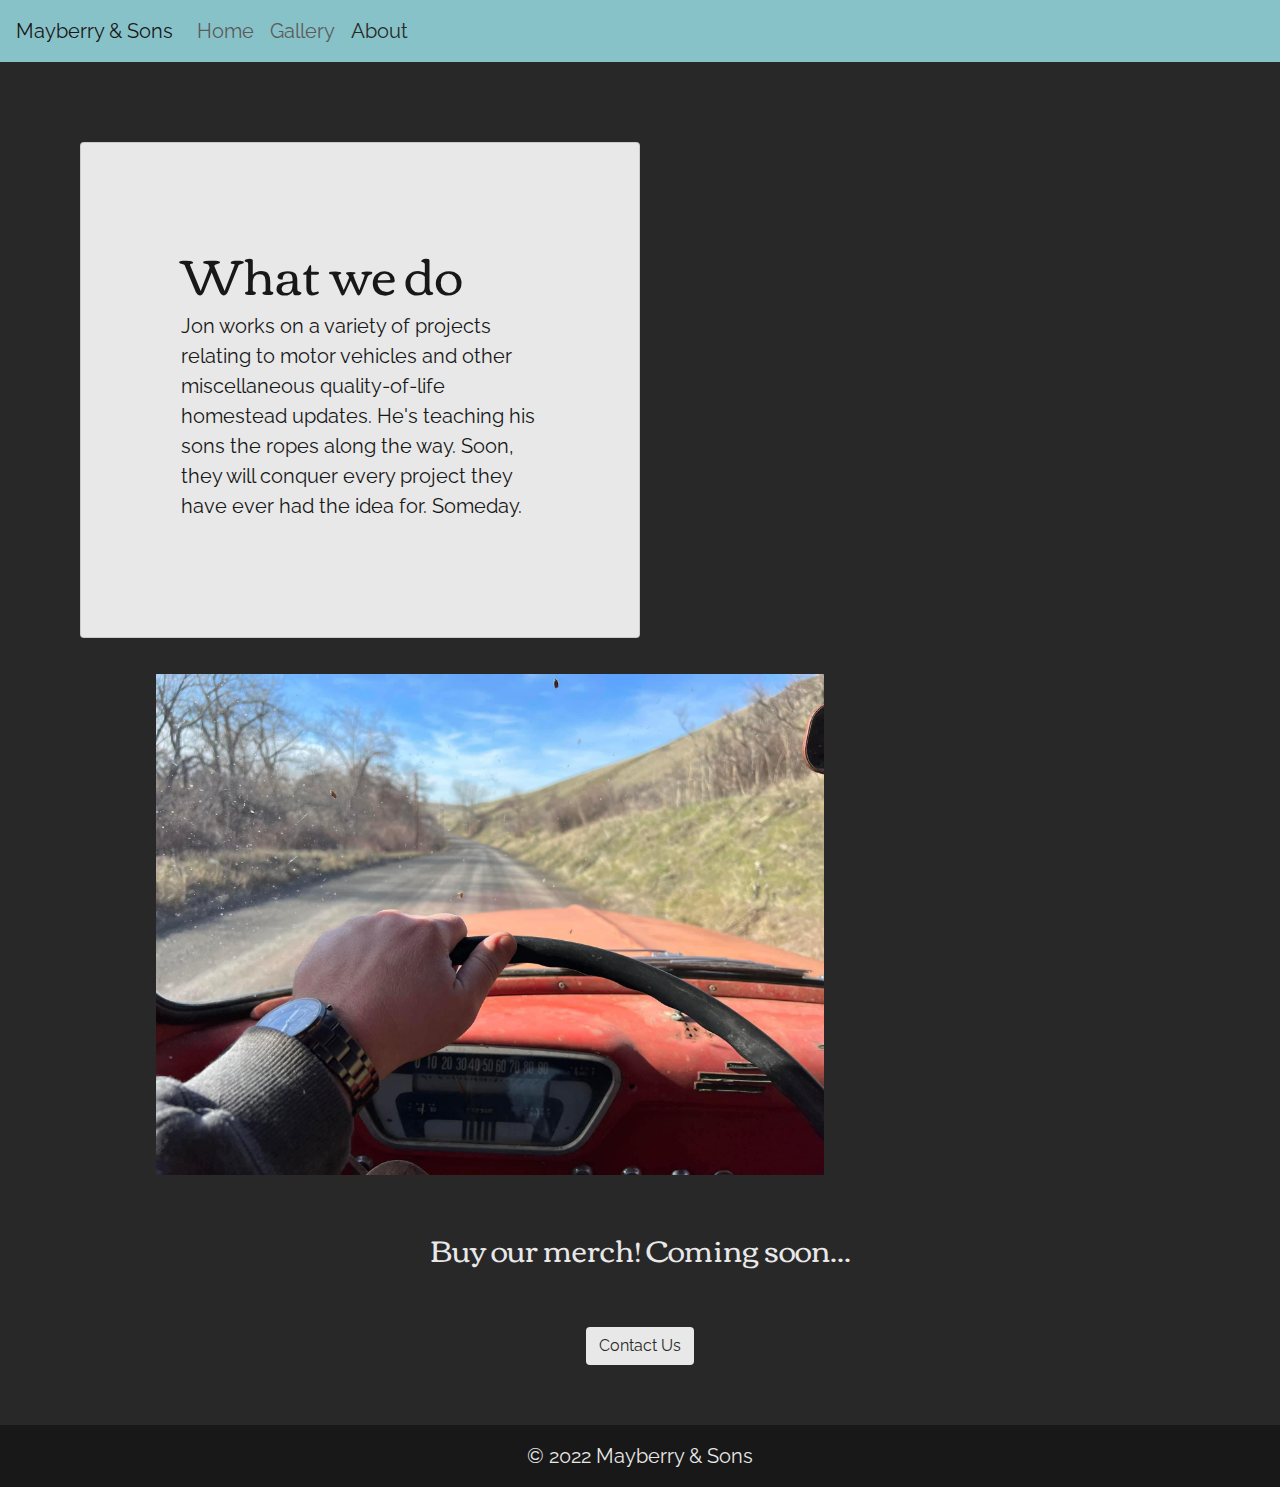
==== about.html @ cfa0da4c "general page layout" ====
<!DOCTYPE html>
<html lang="en">
<head>
  <meta charset="UTF-8">
  <meta name="viewport" content="width=device-width, initial-scale=1.0">
  <meta http-equiv="X-UA-Compatible" content="ie=edge">
	<title>Mayberry & Sons</title>
	
	<!-- bootstrap & bootstrap theme -->
	<link rel="stylesheet" href="https://stackpath.bootstrapcdn.com/bootstrap/4.3.1/css/bootstrap.min.css">
	<link rel="stylesheet" href="https://bootswatch.com/4/solar/bootstrap.min.css">

	<!-- styles -->
	<link rel="stylesheet" href="styles.css">
	<!-- font links -->
	<link rel="preconnect" href="https://fonts.googleapis.com"><link rel="preconnect" href="https://fonts.gstatic.com" crossorigin><link href="https://fonts.googleapis.com/css2?family=Alegreya+Sans+SC:wght@300&family=Berkshire+Swash&family=Corben&family=Damion&family=Diplomata+SC&family=Ewert&family=Fascinate+Inline&family=Girassol&family=Grand+Hotel&family=IM+Fell+DW+Pica+SC&family=Nerko+One&family=Playfair+Display&family=Pompiere&family=Raleway&family=Rye&family=Sancreek&family=Smokum&family=Walter+Turncoat&display=swap" rel="stylesheet">

</head>
<body>
	
	<!-- Nav -->
	<nav class="navbar navbar-expand">
		<a class="navbar-brand" href="/">Mayberry & Sons</a>
		<div class="navbar-nav">
			<a class="nav-item nav-link" href="index.html">Home</a>
			<a class="nav-item nav-link" href="gallery.html">Gallery</a>
			<a class="nav-item nav-link active" href="about.html">About</a>
		</div>
	</nav>

	<!-- About -->

	<div class="about">
		<div class="row mx-auto">
			<div class="card" style="width: 35rem">
				<div class="about-text">
					<h1>What we do</h1>
					<p>Jon works on a variety of projects relating to motor vehicles and other miscellaneous quality-of-life homestead updates. He's teaching his sons the ropes along the way. Soon, they will conquer every project they have ever had the idea for. Someday.</p>
				</div>
			</div>
			<div class="about-img">
				<img src="images/54-ford-cruisin.jpeg" class="about-img p-3" alt="54 ford">
			</div>
		</div>
		
		
		
		<!-- Shop -->

		<div class="shop">
			<h2>Buy our merch! Coming soon...</h2>
		</div>
	</div>

	

	<!-- Contact -->

	<!-- Button trigger modal -->
	<div class="modal-trigger-btn">
		<button type="button" class="btn" id="modal-trigger-btn" data-toggle="modal" data-target="#basicExampleModal">
			Contact Us
		</button>
	</div>


<!-- Modal -->
<div class="modal fade" id="basicExampleModal" tabindex="-1" role="dialog" aria-labelledby="exampleModalLabel"
  aria-hidden="true">
  <div class="modal-dialog" role="document">
    <div class="modal-content">
      <div class="modal-header">
        <h5 class="modal-title" id="exampleModalLabel">Contact Us</h5>
        <button type="button" class="close" data-dismiss="modal" aria-label="Close">
          <span aria-hidden="true">&times;</span>
        </button>
      </div>
      <div class="modal-body">
				<div class="form-group">
					<label for="name">Name:</label>
					<input type="name" class="form-control" id="name-input" placeholder="Name">
				</div>
				<div class="form-group">
					<label for="email">Email:</label>
					<input type="email" class="form-control" id="email-input" placeholder="example@gmail.com">
				</div>
				<div class="form-group">
					<label for="text-area">Message:</label>
					<textarea class="form-control" id="text-input" rows="3"></textarea>
				</div>
      </div>
      <div class="modal-footer">
        <button type="button" class="btn" data-dismiss="modal">Close</button>
        <button type="button" class="btn">Save</button>
      </div>
    </div>
  </div>
</div>

	<!-- Footer -->
	<div class="footer p-2">
		<p class="footer-copy m-2 text-center"> &copy; 2022 Mayberry & Sons</p>
	</div>

<script src="https://code.jquery.com/jquery-3.2.1.slim.min.js" integrity="sha384-KJ3o2DKtIkvYIK3UENzmM7KCkRr/rE9/Qpg6aAZGJwFDMVNA/GpGFF93hXpG5KkN" crossorigin="anonymous"></script>
<script src="https://cdn.jsdelivr.net/npm/popper.js@1.12.9/dist/umd/popper.min.js" integrity="sha384-ApNbgh9B+Y1QKtv3Rn7W3mgPxhU9K/ScQsAP7hUibX39j7fakFPskvXusvfa0b4Q" crossorigin="anonymous"></script>
<script src="https://cdn.jsdelivr.net/npm/bootstrap@4.0.0/dist/js/bootstrap.min.js" integrity="sha384-JZR6Spejh4U02d8jOt6vLEHfe/JQGiRRSQQxSfFWpi1MquVdAyjUar5+76PVCmYl" crossorigin="anonymous"></script>
	
</body>
</html>
---- styles.css ----
body {
	background-color: #282828;
	color: #181818;
	font-family: 'Raleway', sans-serif;
	/* font-family: 'Corben', cursive; */
	/* font-family: 'Damion', cursive; */
	/* font-family: 'Berkshire Swash', cursive; */
	/* font-family: 'Playfair Display', serif; */
	/* font-family: 'Alegreya Sans SC', sans-serif; */
	/* font-family: 'Diplomata SC', cursive; */
	/* font-family: 'Ewert', cursive; */
	/* font-family: 'Fascinate Inline', cursive; */
	/* font-family: 'Girassol', cursive; */
	/* font-family: 'Grand Hotel', cursive; */
	/* font-family: 'IM Fell DW Pica SC', serif; */
	/* font-family: 'Nerko One', cursive; */
	/* font-family: 'Pompiere', cursive; */
	/* font-family: 'Rye', cursive; */
	/* font-family: 'Sancreek', cursive; */
	/* font-family: 'Smokum', cursive; */
	/* font-family: 'Walter Turncoat', cursive; */
	font-size: 20px;
}
.navbar {
	background-color: #88c2c9;
}
.navbar-brand {
	color: #181818;
}
.nav-item {
	color: #5b5b5b;
}
.navbar-nav :hover {
	color: #080808;
	background-color: #7cb5bb;
	border-radius: 4px;
}
.active {
	color: #282828;
}
.hero-background-img {
	background-color: #282828;
  background-image: url("/images/scout-phase-5-scenery.jpeg");
  background-repeat: no-repeat;
  background-size: cover;
	background-position: center;
	position: relative;
  background: rgba(0, 0, 0, 0.009);
  padding-top: 200px;  
  padding-bottom: 360px;
}
.hero-background-img:after {
  content: "";
  position: absolute;
  background-image: url("images/scout-phase-5-scenery.jpeg");
  background-repeat: no-repeat;
  background-size: cover;
  background-position: center;
  top: 0;
  left: 0;
  right: 0;
  bottom: 0;
  z-index: -1;
	opacity: 0.65;
} 
.hero-text {
	font-family: 'Corben', cursive;
	background-color: #2828287a;
	color: #e8e8e8;
	border-radius: 1em;
	margin: auto;
	padding: 2em;
}
h1 {
	font-size: 50px;
}
h2 {
	font-size: 30px;
}

.carousel-item h5{
	background-color: #2828289f;
	padding: .5em;
	border-radius: 5px;
	width: max-content;
	margin: auto;
}
.footer {
	background-color: #181818;
	color: #e8e8e8;
}
.card {
	margin: 1em;
	background-color: #e8e8e8;
}
#modal-trigger-btn {
	color: #282828;
}
.btn {
	background-color: #e8e8e8;
}
.about {
	margin: 3em;
}
.about-img {
	width: 700px;
	border-radius: 8px;
	margin-left: 2em;
}
.about h1 {
	font-family: 'Corben', cursive;
}
.about-text {
	margin: 5em;
}
.shop {
	font-family: 'Corben', cursive;
	text-align: center;
	margin: 2em;
	color: #e8e8e8;
}
.modal-trigger-btn {
	display: flex;
	justify-content: center;
	align-items: center;
	margin-bottom: 3em;
}
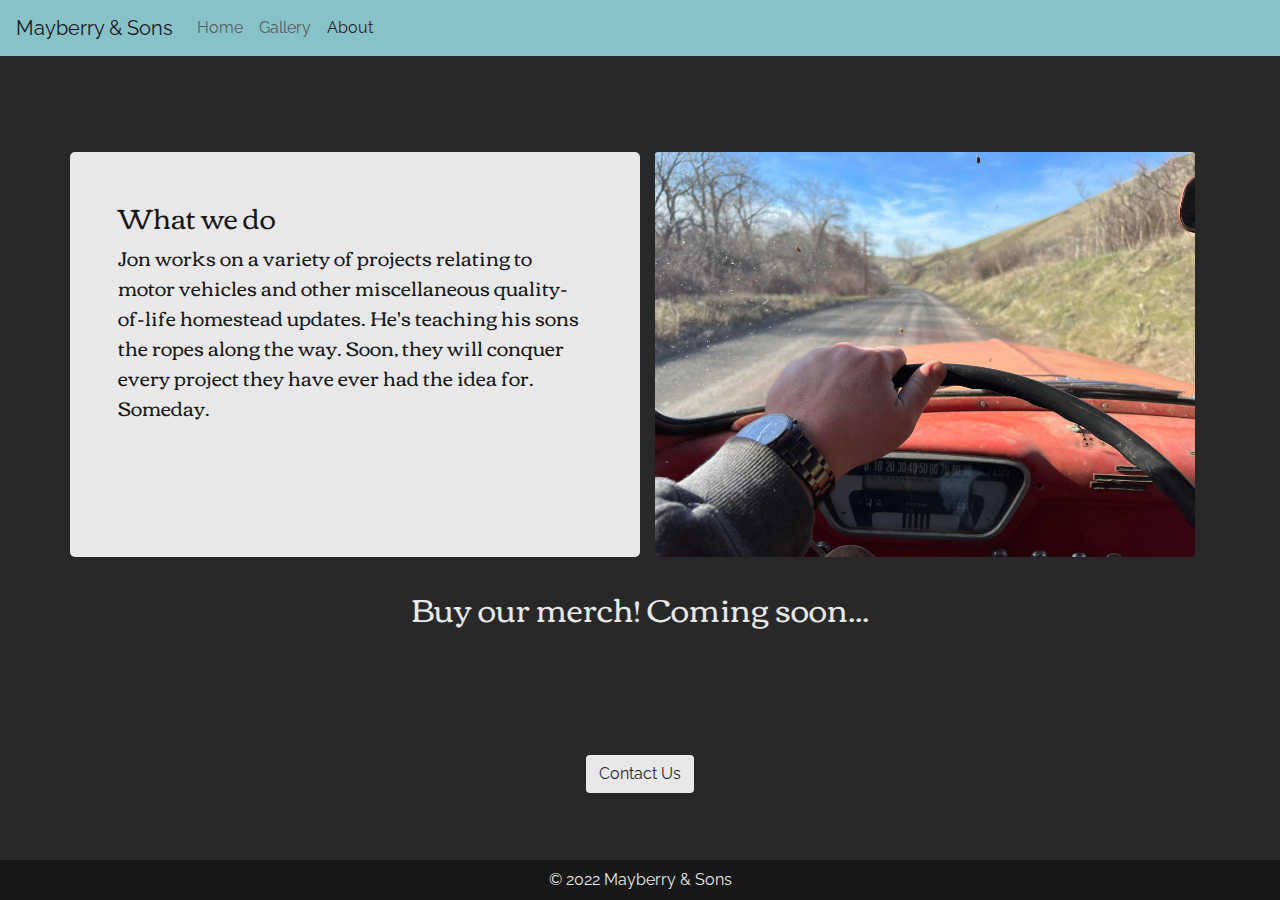
==== commit 8a86f44c: "fixed resize issues and misc" ====
--- a/about.html
+++ b/about.html
@@ -20,7 +20,7 @@
 	
 	<!-- Nav -->
 	<nav class="navbar navbar-expand">
-		<a class="navbar-brand" href="/">Mayberry & Sons</a>
+		<a class="navbar-brand" href="index.html">Mayberry & Sons</a>
 		<div class="navbar-nav">
 			<a class="nav-item nav-link" href="index.html">Home</a>
 			<a class="nav-item nav-link" href="gallery.html">Gallery</a>
@@ -29,30 +29,23 @@
 	</nav>
 
 	<!-- About -->
+	<div class="container pb-5 pt-5 mb-5 mt-5">
+		<div class="row">
+				<div class="about col-lg-6">
+						<h3 class="about-title">What we do</h3>
+						<blockquote class="blockquote">
+								<p class="mb-0">Jon works on a variety of projects relating to motor vehicles and other miscellaneous quality-of-life homestead updates. He's teaching his sons the ropes along the way. Soon, they will conquer every project they have ever had the idea for. Someday.</p>
+						</blockquote>
+				</div>
 
-	<div class="about">
-		<div class="row mx-auto">
-			<div class="card" style="width: 35rem">
-				<div class="about-text">
-					<h1>What we do</h1>
-					<p>Jon works on a variety of projects relating to motor vehicles and other miscellaneous quality-of-life homestead updates. He's teaching his sons the ropes along the way. Soon, they will conquer every project they have ever had the idea for. Someday.</p>
+				<div class="col-lg-6">
+						<img class="card-img" src="images/54-ford-cruisin.jpeg">
 				</div>
-			</div>
-			<div class="about-img">
-				<img src="images/54-ford-cruisin.jpeg" class="about-img p-3" alt="54 ford">
-			</div>
 		</div>
-		
-		
-		
-		<!-- Shop -->
-
 		<div class="shop">
 			<h2>Buy our merch! Coming soon...</h2>
 		</div>
-	</div>
-
-	
+</div>
 
 	<!-- Contact -->
 
@@ -98,8 +91,8 @@
 </div>
 
 	<!-- Footer -->
-	<div class="footer p-2">
-		<p class="footer-copy m-2 text-center"> &copy; 2022 Mayberry & Sons</p>
+	<div class="footer text-center fixed-bottom">
+		&copy; 2022 Mayberry & Sons
 	</div>
 
 <script src="https://code.jquery.com/jquery-3.2.1.slim.min.js" integrity="sha384-KJ3o2DKtIkvYIK3UENzmM7KCkRr/rE9/Qpg6aAZGJwFDMVNA/GpGFF93hXpG5KkN" crossorigin="anonymous"></script>
--- a/styles.css
+++ b/styles.css
@@ -1,4 +1,7 @@
-body {
+* {
+	margin: 0;
+}
+body{
 	background-color: #282828;
 	color: #181818;
 	font-family: 'Raleway', sans-serif;
@@ -19,8 +22,11 @@
 	/* font-family: 'Sancreek', cursive; */
 	/* font-family: 'Smokum', cursive; */
 	/* font-family: 'Walter Turncoat', cursive; */
-	font-size: 20px;
+	font-size: 1em;
+	margin: 0;
 }
+
+/* Nav */
 .navbar {
 	background-color: #88c2c9;
 }
@@ -33,65 +39,99 @@
 .navbar-nav :hover {
 	color: #080808;
 	background-color: #7cb5bb;
-	border-radius: 4px;
+	border-radius: 5px;
 }
 .active {
 	color: #282828;
+}
+
+/* Footer */
+.footer {
+	background-color: #181818;
+	color: #e8e8e8;
+	padding: .5em;
+}
+
+/* Home */
+/* #hero-card {
+	margin: 0;
+	border: none;
+	border-radius: 0;
+} */
+/* .card-img-overlay {
+	font-family: 'Corben', cursive;
+	background-color: #2828289c;
+	color: #e8e8e8;
+	border-radius: 1em;
+	margin: auto;
+	height: fit-content;
+	padding: 2em;
+} */
+#hero-title {
+	font-size: 2.8rem;
+}
+#hero-descrip {
+	font-size: 1rem;
+}
+#hero-subtitle {
+	font-size: 2rem;
 }
 .hero-background-img {
 	background-color: #282828;
   background-image: url("/images/scout-phase-5-scenery.jpeg");
   background-repeat: no-repeat;
   background-size: cover;
-	background-position: center;
+	background-position: bottom;
+	height: 90vh;
 	position: relative;
-  background: rgba(0, 0, 0, 0.009);
-  padding-top: 200px;  
-  padding-bottom: 360px;
+	margin: 0;
 }
-.hero-background-img:after {
-  content: "";
-  position: absolute;
-  background-image: url("images/scout-phase-5-scenery.jpeg");
-  background-repeat: no-repeat;
-  background-size: cover;
-  background-position: center;
-  top: 0;
-  left: 0;
-  right: 0;
-  bottom: 0;
-  z-index: -1;
-	opacity: 0.65;
-} 
 .hero-text {
 	font-family: 'Corben', cursive;
-	background-color: #2828287a;
+	background-color: #28282896;
 	color: #e8e8e8;
 	border-radius: 1em;
 	margin: auto;
 	padding: 2em;
 }
-h1 {
-	font-size: 50px;
+
+/* Gallery */
+.carousel-item img {
+	margin: 0 auto;
+	width: auto !important;
+	height: 400px;
+	max-height: 400px;
 }
-h2 {
-	font-size: 30px;
-}
-
-.carousel-item h5{
+.carousel-item h5 {
 	background-color: #2828289f;
 	padding: .5em;
 	border-radius: 5px;
 	width: max-content;
 	margin: auto;
 }
-.footer {
-	background-color: #181818;
-	color: #e8e8e8;
+.carousel-control-prev, .carousel-control-next {
+  background: #88c2c9 !important;
+  /* filter: progid: none !important;
+  filter:none !important;
+	background-image:none; */
+	border-radius: 5px;
+	margin: 4em -1em;
+  outline: 0;
+  opacity: 1;
+ }
+.card {
+	/* margin: 1em; */
+	background-color: #e8e8e8;
 }
-.card {
-	margin: 1em;
-	background-color: #e8e8e8;
+.card-img-top {
+	height: 350px;
+	width: auto;
+}
+.modal-trigger-btn {
+	display: flex;
+	justify-content: center;
+	align-items: center;
+	margin-bottom: 3em;
 }
 #modal-trigger-btn {
 	color: #282828;
@@ -99,29 +139,17 @@
 .btn {
 	background-color: #e8e8e8;
 }
+
+/* About */
 .about {
-	margin: 3em;
-}
-.about-img {
-	width: 700px;
-	border-radius: 8px;
-	margin-left: 2em;
-}
-.about h1 {
 	font-family: 'Corben', cursive;
-}
-.about-text {
-	margin: 5em;
+	background-color: #e8e8e8;
+	border-radius: 5px;
+	padding: 3em;
 }
 .shop {
 	font-family: 'Corben', cursive;
 	text-align: center;
 	margin: 2em;
 	color: #e8e8e8;
-}
-.modal-trigger-btn {
-	display: flex;
-	justify-content: center;
-	align-items: center;
-	margin-bottom: 3em;
 }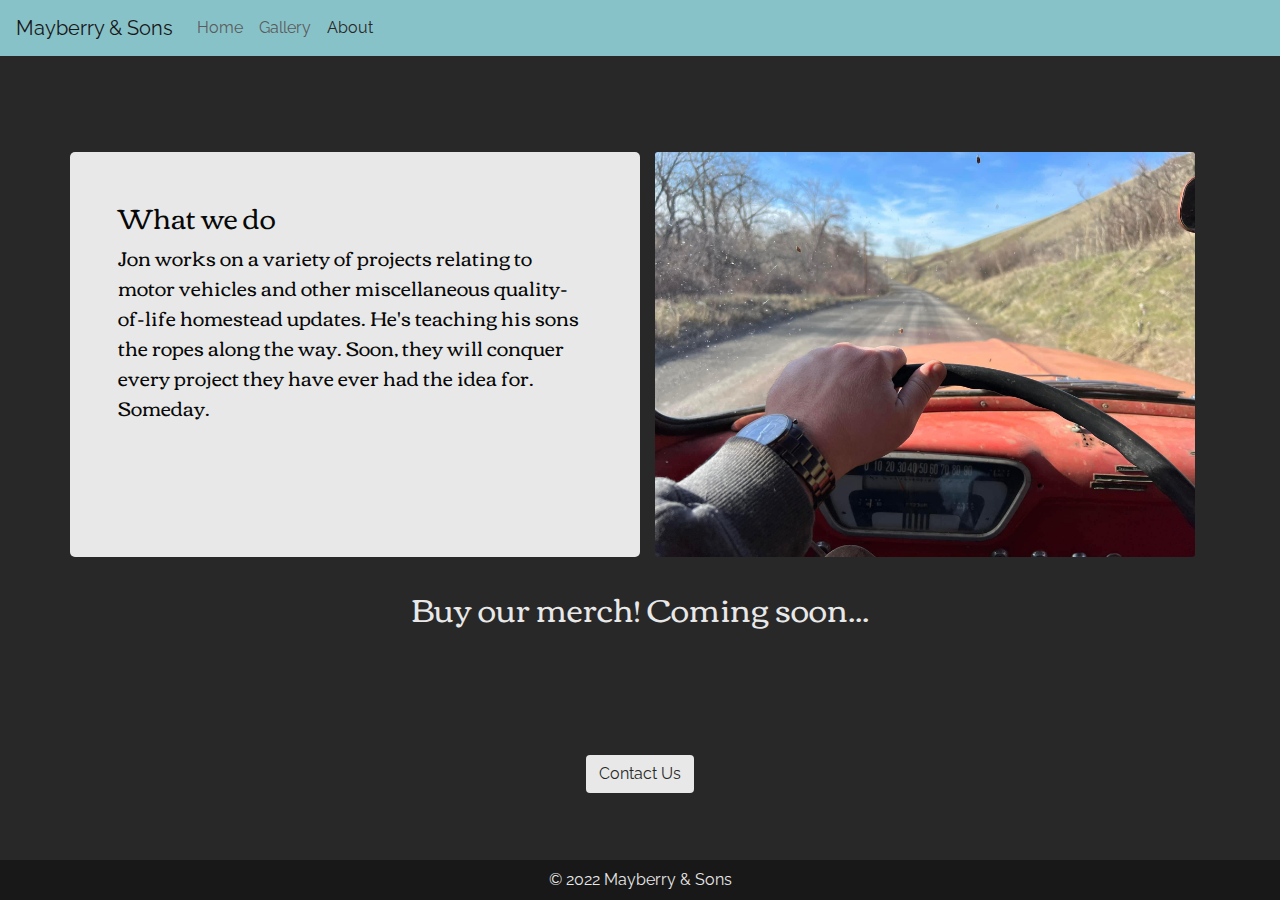
==== commit cac507d7: "changed modal colors and navbar brand hover" ====
--- a/about.html
+++ b/about.html
@@ -62,27 +62,27 @@
   aria-hidden="true">
   <div class="modal-dialog" role="document">
     <div class="modal-content">
-      <div class="modal-header">
+      <div class="modal-header bg-success">
         <h5 class="modal-title" id="exampleModalLabel">Contact Us</h5>
         <button type="button" class="close" data-dismiss="modal" aria-label="Close">
           <span aria-hidden="true">&times;</span>
         </button>
       </div>
       <div class="modal-body">
-				<div class="form-group">
+				<div class="form-group text-white">
 					<label for="name">Name:</label>
 					<input type="name" class="form-control" id="name-input" placeholder="Name">
 				</div>
-				<div class="form-group">
+				<div class="form-group text-white">
 					<label for="email">Email:</label>
 					<input type="email" class="form-control" id="email-input" placeholder="example@gmail.com">
 				</div>
-				<div class="form-group">
+				<div class="form-group text-white">
 					<label for="text-area">Message:</label>
 					<textarea class="form-control" id="text-input" rows="3"></textarea>
 				</div>
       </div>
-      <div class="modal-footer">
+      <div class="modal-footer bg-success">
         <button type="button" class="btn" data-dismiss="modal">Close</button>
         <button type="button" class="btn">Save</button>
       </div>
--- a/styles.css
+++ b/styles.css
@@ -3,7 +3,7 @@
 }
 body{
 	background-color: #282828;
-	color: #181818;
+	color: #080808;
 	font-family: 'Raleway', sans-serif;
 	/* font-family: 'Corben', cursive; */
 	/* font-family: 'Damion', cursive; */
@@ -29,6 +29,9 @@
 /* Nav */
 .navbar {
 	background-color: #88c2c9;
+}
+.navbar :hover {
+	color: #4a4a4a;
 }
 .navbar-brand {
 	color: #181818;
